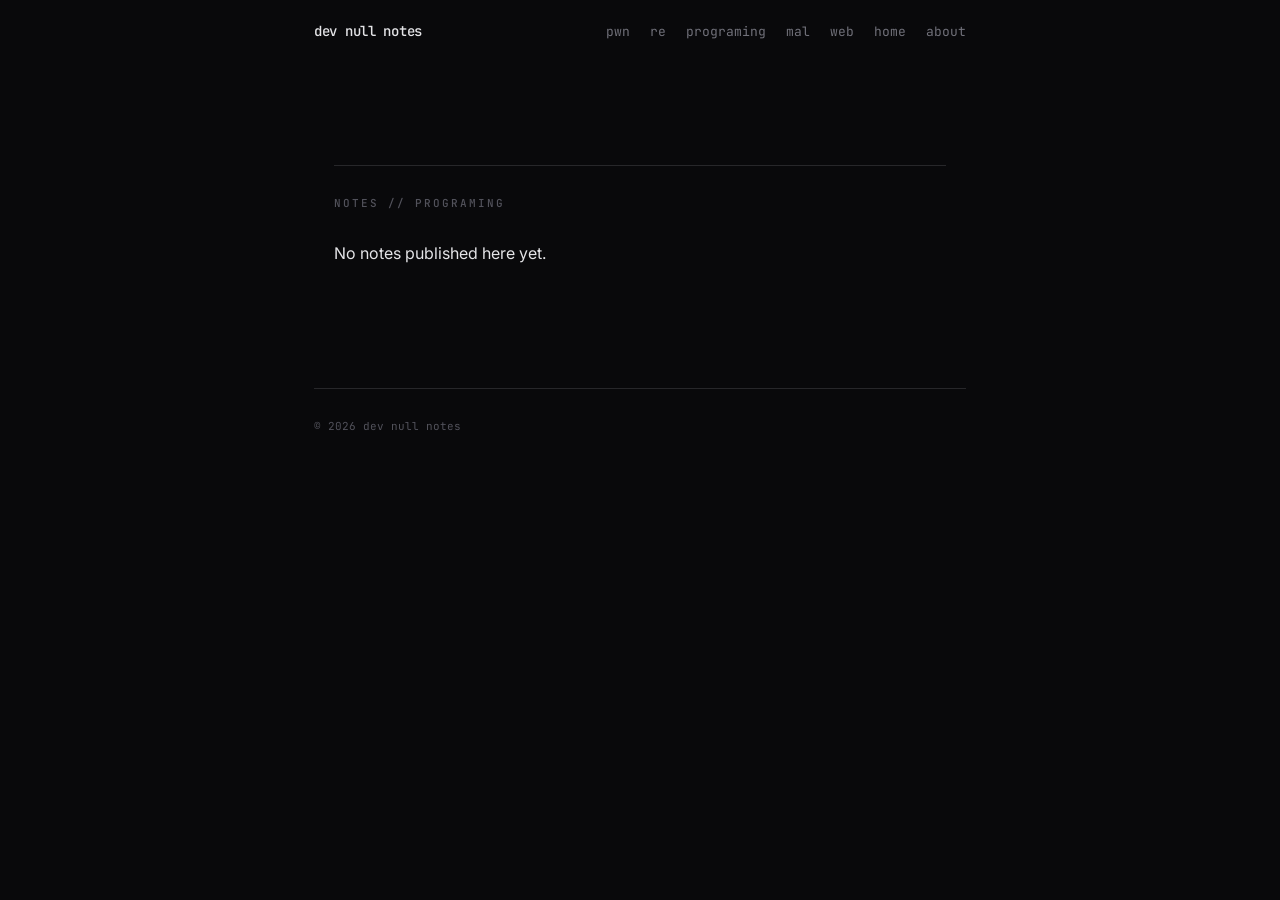
==== programing/index.html @ 0116f172 "init page" ====
<!doctype html>
<html lang="en" dir="ltr">
    <head>
        <meta charset="UTF-8" />
        <meta name="viewport" content="width=device-width, initial-scale=1.0" />
        <title>Notes // PROGRAMING — dev null notes</title>
        <link rel="stylesheet" href="/style.css" />
    </head>
    <body>
        
        <nav>
            <a href="/index.html" class="logo">dev null notes</a>
            <button class="nav-toggle" aria-expanded="false" aria-label="Toggle navigation">[menu]</button>
            <div class="nav-links">
                <a href="/pwn/index.html">pwn</a>
                <a href="/re/index.html">re</a>
                <a href="/programing/index.html">programing</a>
                <a href="/mal/index.html">mal</a>
                <a href="/web/index.html">web</a>
                <a href="/index.html">home</a>
                <a href="/about.html">about</a>
            </div>
        </nav>
        <main style="max-width: var(--wide); margin: 0 auto; padding: 20px;">
            <section>
                <h2>Notes // PROGRAMING</h2>
                <p>No notes published here yet.</p>
            </section>
        </main>
        <footer>
            <span>&copy; 2026 dev null notes</span>
        </footer>
        <script src="/main.js"></script>
    </body>
</html>
---- style.css ----
@import url("https://fonts.googleapis.com/css2?family=Inter:wght@400;500;600&family=JetBrains+Mono:wght@400;500&display=swap");

/* ── Design tokens ── */
:root {
    --bg: #09090b;
    --text: #e4e4e7;
    --muted: #71717a;
    --dim: #52525b;
    --accent: #60a5fa;
    --surface: #111113;
    --border: #27272a;
    --font-sans: "Inter", system-ui, -apple-system, sans-serif;
    --font-mono: "JetBrains Mono", "SF Mono", "Cascadia Code", monospace;
}

/* ── Reset ── */
*,
*::before,
*::after {
    box-sizing: border-box;
    margin: 0;
    padding: 0;
}

html {
    scroll-behavior: smooth;
}

body {
    background-color: var(--bg);
    color: var(--text);
    font-family: var(--font-sans);
    font-size: 16px;
    line-height: 1.7;
    max-width: 700px;
    margin: 0 auto;
    padding: 0 24px 120px;
    -webkit-font-smoothing: antialiased;
    -moz-osx-font-smoothing: grayscale;
}

::selection {
    background: rgba(96, 165, 250, 0.2);
    color: var(--text);
}
:focus-visible {
    outline: 1px solid var(--accent);
    outline-offset: 3px;
}

/* ── Reading progress ── */
#reading-progress {
    position: fixed;
    top: 0;
    left: 0;
    width: 0%;
    height: 2px;
    background: var(--accent);
    z-index: 100;
    transition: width 0.08s linear;
    opacity: 0;
    pointer-events: none;
}
#reading-progress.visible {
    opacity: 1;
}

/* ── Sticky nav ── */
nav {
    position: sticky;
    top: 0;
    z-index: 50;
    background: var(--bg);
    display: flex;
    justify-content: space-between;
    align-items: center;
    padding: 20px 0;
    margin-bottom: 80px;
    font-family: var(--font-mono);
    font-size: 13px;
    border-bottom: 1px solid transparent;
    transition: border-color 0.2s ease;
}
nav.scrolled {
    border-color: var(--border);
}

nav .logo {
    color: var(--text);
    font-weight: 500;
    text-decoration: none;
    letter-spacing: -0.02em;
    font-size: 14px;
}
nav .logo:hover {
    color: var(--accent);
}

nav .nav-links {
    display: flex;
    align-items: center;
    flex-wrap: wrap;
}
nav .nav-links a {
    color: var(--muted);
    text-decoration: none;
    margin-inline-start: 20px;
    transition: color 0.15s;
    font-size: 13px;
}
nav .nav-links a:hover,
nav .nav-links a.active {
    color: var(--text);
}

/* mobile hamburger */
.nav-toggle {
    display: none;
    background: none;
    border: none;
    color: var(--muted);
    cursor: pointer;
    font-family: var(--font-mono);
    font-size: 13px;
    padding: 4px 0;
}

/* ── Hero ── */
header {
    margin-bottom: 72px;
}
header h1 {
    font-family: var(--font-sans);
    font-size: 30px;
    font-weight: 600;
    letter-spacing: -0.03em;
    margin-bottom: 16px;
    line-height: 1.25;
    color: var(--text);
}
header p {
    color: var(--muted);
    font-size: 16px;
    max-width: 92%;
    line-height: 1.7;
}

/* ── Section labels ── */
h2 {
    font-family: var(--font-mono);
    font-size: 11px;
    color: var(--dim);
    text-transform: uppercase;
    letter-spacing: 2px;
    font-weight: 500;
    margin-bottom: 28px;
    margin-top: 60px;
    border-top: 1px solid var(--border);
    padding-top: 28px;
}
h2:first-of-type {
    margin-top: 0;
}

/* ── Article list ── */
article {
    margin-bottom: 40px;
}
article a {
    color: var(--text);
    text-decoration: none;
    font-size: 18px;
    font-weight: 500;
    font-family: var(--font-sans);
    letter-spacing: -0.01em;
    transition: color 0.15s;
    display: inline-block;
    margin-bottom: 6px;
    line-height: 1.4;
}
article a:hover {
    color: var(--accent);
}
article p {
    color: var(--muted);
    font-size: 14px;
    margin-bottom: 8px;
    line-height: 1.6;
}
.meta {
    font-family: var(--font-mono);
    font-size: 11px;
    color: var(--dim);
    display: flex;
    gap: 8px;
    align-items: center;
    flex-wrap: wrap;
}

/* ── Article page header ── */
.article-header {
    margin-bottom: 48px;
}
.article-header h1 {
    font-family: var(--font-sans);
    font-size: 30px;
    font-weight: 600;
    letter-spacing: -0.03em;
    margin-bottom: 16px;
    line-height: 1.25;
    color: var(--text);
}

.category {
    font-family: var(--font-mono);
    font-size: 11px;
    color: var(--accent);
    text-transform: uppercase;
    letter-spacing: 2px;
    margin-bottom: 14px;
    display: block;
}

/* ── TOC ── */
.toc {
    font-family: var(--font-mono);
    font-size: 13px;
    margin-bottom: 56px;
    padding: 18px 0;
    border-top: 1px solid var(--border);
    border-bottom: 1px solid var(--border);
}
.toc h4 {
    color: var(--dim);
    text-transform: uppercase;
    letter-spacing: 2px;
    font-size: 10px;
    margin-bottom: 12px;
    font-weight: 500;
}
.toc ol {
    list-style: none;
    display: grid;
    grid-template-columns: 1fr 1fr;
    gap: 6px 28px;
    counter-reset: toc;
}
.toc ol li {
    counter-increment: toc;
}
.toc ol li::before {
    content: counter(toc) ". ";
    color: var(--dim);
}
.toc a {
    color: var(--muted);
    text-decoration: none;
    transition: color 0.15s;
}
.toc a:hover {
    color: var(--text);
}

/* ── Prose ── */
.prose {
    font-family: var(--font-sans);
    font-size: 16px;
    line-height: 1.75;
}

.prose h2 {
    font-family: var(--font-sans);
    font-size: 20px;
    font-weight: 600;
    margin-top: 52px;
    margin-bottom: 16px;
    line-height: 1.3;
    letter-spacing: -0.02em;
    border: none;
    padding: 0;
    text-transform: none;
    color: var(--text);
}
.prose h3 {
    font-family: var(--font-sans);
    font-size: 17px;
    font-weight: 600;
    margin-top: 32px;
    margin-bottom: 10px;
    color: var(--text);
    letter-spacing: -0.01em;
}
.prose p {
    margin-bottom: 20px;
    color: #c4c4cc;
}
.prose strong {
    color: var(--text);
    font-weight: 600;
}
.prose em {
    font-style: italic;
}
.prose ul,
.prose ol {
    padding-inline-start: 1.5rem;
    margin-bottom: 20px;
    color: #c4c4cc;
}
.prose li {
    margin-bottom: 5px;
}
.prose a {
    color: var(--accent);
    text-decoration: underline;
    text-decoration-color: rgba(96, 165, 250, 0.35);
    text-underline-offset: 3px;
    transition: text-decoration-color 0.15s;
}
.prose a:hover {
    text-decoration-color: var(--accent);
}
.prose hr {
    border: none;
    border-top: 1px solid var(--border);
    margin: 44px 0;
}

/* ── Blockquote ── */
blockquote {
    border-inline-start: 2px solid var(--accent);
    padding-inline-start: 18px;
    margin: 28px 0;
    font-style: italic;
    color: var(--muted);
}
blockquote p {
    margin-bottom: 0;
    color: var(--muted);
}

/* ── Callout boxes ── */
.callout {
    border-inline-start: 2px solid #f59e0b;
    background: rgba(245, 158, 11, 0.05);
    padding: 12px 16px;
    margin: 28px 0;
    font-family: var(--font-mono);
    font-size: 13px;
    color: var(--muted);
    border-radius: 0 4px 4px 0;
}
.callout strong {
    color: #f59e0b;
}
.callout.info {
    border-color: var(--accent);
    background: rgba(96, 165, 250, 0.05);
}
.callout.info strong {
    color: var(--accent);
}
.callout.danger {
    border-color: #f87171;
    background: rgba(248, 113, 113, 0.05);
}
.callout.danger strong {
    color: #f87171;
}
.callout.tip {
    border-color: #34d399;
    background: rgba(52, 211, 153, 0.05);
}
.callout.tip strong {
    color: #34d399;
}

/* ── Code blocks ── */
.code-wrapper {
    margin: 28px 0;
    border: 1px solid var(--border);
    border-radius: 6px;
    overflow: hidden;
    background: #0d0d10;
}
.code-header {
    display: flex;
    justify-content: space-between;
    align-items: center;
    padding: 7px 14px;
    font-family: var(--font-mono);
    font-size: 11px;
    color: var(--dim);
    border-bottom: 1px solid var(--border);
    background: #0a0a0d;
    user-select: none;
}
.copy-btn {
    background: none;
    border: 1px solid var(--border);
    border-radius: 3px;
    color: var(--dim);
    cursor: pointer;
    font-family: var(--font-mono);
    font-size: 10px;
    padding: 2px 7px;
    transition:
        color 0.15s,
        border-color 0.15s;
    display: flex;
    align-items: center;
    gap: 4px;
}
.copy-btn:hover {
    color: var(--accent);
    border-color: var(--accent);
}
.copy-btn svg {
    width: 11px;
    height: 11px;
    flex-shrink: 0;
}
pre {
    padding: 16px 18px;
    overflow-x: auto;
    direction: ltr;
    text-align: left;
}
code {
    font-family: var(--font-mono);
    font-size: 13px;
    line-height: 1.65;
    color: #d4d4d8;
}
/* Inline code */
p code,
li code {
    background: var(--surface);
    border: 1px solid var(--border);
    padding: 1px 5px;
    border-radius: 3px;
    font-size: 13px;
    color: var(--accent);
    font-family: var(--font-mono);
}

/* ── Images ── */
.prose img {
    max-width: 100%;
    height: auto;
    border: 1px solid var(--border);
    border-radius: 4px;
    margin: 28px 0;
    display: block;
}
.prose figure {
    margin: 28px 0;
}
.prose figcaption {
    font-family: var(--font-mono);
    font-size: 11px;
    color: var(--dim);
    text-align: center;
    margin-top: 8px;
}

/* ── Prev / Next nav ── */
.article-nav {
    margin-top: 80px;
    padding-top: 32px;
    border-top: 1px solid var(--border);
    display: grid;
    grid-template-columns: 1fr 1fr;
    gap: 20px;
    font-family: var(--font-mono);
    font-size: 12px;
    /* reset nav styles */
    position: static;
    background: none;
    border-bottom: none;
    padding-bottom: 0;
    margin-bottom: 0;
}
.nav-item {
    display: flex;
    flex-direction: column;
    gap: 6px;
    text-decoration: none;
    padding: 14px;
    border: 1px solid var(--border);
    border-radius: 6px;
    transition: border-color 0.15s;
}
.nav-item:hover {
    border-color: var(--accent);
}
.nav-item.next {
    text-align: end;
}
.nav-label {
    color: var(--dim);
    font-size: 10px;
    text-transform: uppercase;
    letter-spacing: 1.5px;
}
.nav-title {
    color: var(--muted);
    transition: color 0.15s;
    line-height: 1.4;
    font-size: 12px;
    font-family: var(--font-sans);
}
.nav-item:hover .nav-title {
    color: var(--text);
}

@media (max-width: 640px) {
    .article-nav {
        grid-template-columns: 1fr;
    }
    .nav-item.next {
        text-align: start;
    }
}

/* ── Projects ── */
.project-list {
    list-style: none;
}
.project-list li {
    margin-bottom: 40px;
}
.project-list li a {
    color: var(--text);
    text-decoration: none;
    font-size: 18px;
    font-weight: 500;
    letter-spacing: -0.01em;
    display: inline-block;
    margin-bottom: 6px;
    transition: color 0.15s;
}
.project-list li a:hover {
    color: var(--accent);
}
.project-list li p {
    color: var(--muted);
    font-size: 14px;
    margin-bottom: 8px;
    line-height: 1.6;
}
.project-links {
    font-family: var(--font-mono);
    font-size: 12px;
    display: flex;
    gap: 14px;
    flex-wrap: wrap;
    margin-top: 8px;
}
.project-links a {
    color: var(--dim);
    text-decoration: none;
    transition: color 0.15s;
}
.project-links a:hover {
    color: var(--accent);
}

/* ── Contact ── */
.contact-list {
    list-style: none;
}
.contact-list li {
    margin-bottom: 10px;
    font-size: 15px;
    color: var(--muted);
}
.contact-list a {
    color: var(--text);
    text-decoration: none;
    transition: color 0.15s;
}
.contact-list a:hover {
    color: var(--accent);
}

/* ── Footer ── */
footer {
    margin-top: 100px;
    padding-top: 28px;
    border-top: 1px solid var(--border);
    font-family: var(--font-mono);
    font-size: 11px;
    color: var(--dim);
    display: flex;
    justify-content: space-between;
    gap: 12px;
    flex-wrap: wrap;
}

/* ── 404 ── */
.not-found {
    padding-top: 80px;
    text-align: center;
}
.not-found .code {
    font-family: var(--font-mono);
    font-size: 64px;
    color: var(--border);
    margin-bottom: 14px;
    letter-spacing: -0.04em;
    line-height: 1;
}
.not-found h1 {
    font-size: 20px;
    font-weight: 500;
    margin-bottom: 10px;
    color: var(--text);
}
.not-found p {
    color: var(--muted);
    font-size: 15px;
    margin-bottom: 28px;
}
.not-found a {
    font-family: var(--font-mono);
    font-size: 13px;
    color: var(--accent);
    text-decoration: none;
}
.not-found a:hover {
    text-decoration: underline;
}

/* ── SEO / GitHub Pages: hidden but machine-readable ── */
.sr-only {
    position: absolute;
    width: 1px;
    height: 1px;
    padding: 0;
    margin: -1px;
    overflow: hidden;
    clip: rect(0, 0, 0, 0);
    border: 0;
}

/* ── Responsive ── */
@media (max-width: 640px) {
    body {
        padding: 0 16px 80px;
        font-size: 15px;
    }

    nav {
        padding: 14px 0;
        margin-bottom: 52px;
        flex-wrap: wrap;
        gap: 0;
    }
    nav .logo {
        flex: 1;
    }
    .nav-toggle {
        display: block;
    }
    nav .nav-links {
        display: none;
        width: 100%;
        padding: 12px 0 4px;
        flex-direction: column;
        gap: 0;
    }
    nav .nav-links.open {
        display: flex;
    }
    nav .nav-links a {
        margin-inline-start: 0;
        padding: 8px 0;
        border-bottom: 1px solid var(--border);
        font-size: 14px;
    }
    nav .nav-links a:last-child {
        border-bottom: none;
    }

    header h1 {
        font-size: 24px;
    }
    .article-header h1 {
        font-size: 22px;
    }
    article a {
        font-size: 16px;
    }

    .toc ol {
        grid-template-columns: 1fr;
    }

    .article-nav {
        grid-template-columns: 1fr;
    }
    .nav-item.next {
        text-align: start;
    }

    .prose {
        font-size: 15px;
    }
    .prose h2 {
        font-size: 18px;
    }
    .prose h3 {
        font-size: 16px;
    }

    pre {
        padding: 12px 14px;
    }
    code {
        font-size: 12px;
    }
}

@media (max-width: 380px) {
    body {
        font-size: 14px;
    }
    header h1,
    .article-header h1 {
        font-size: 20px;
    }
}
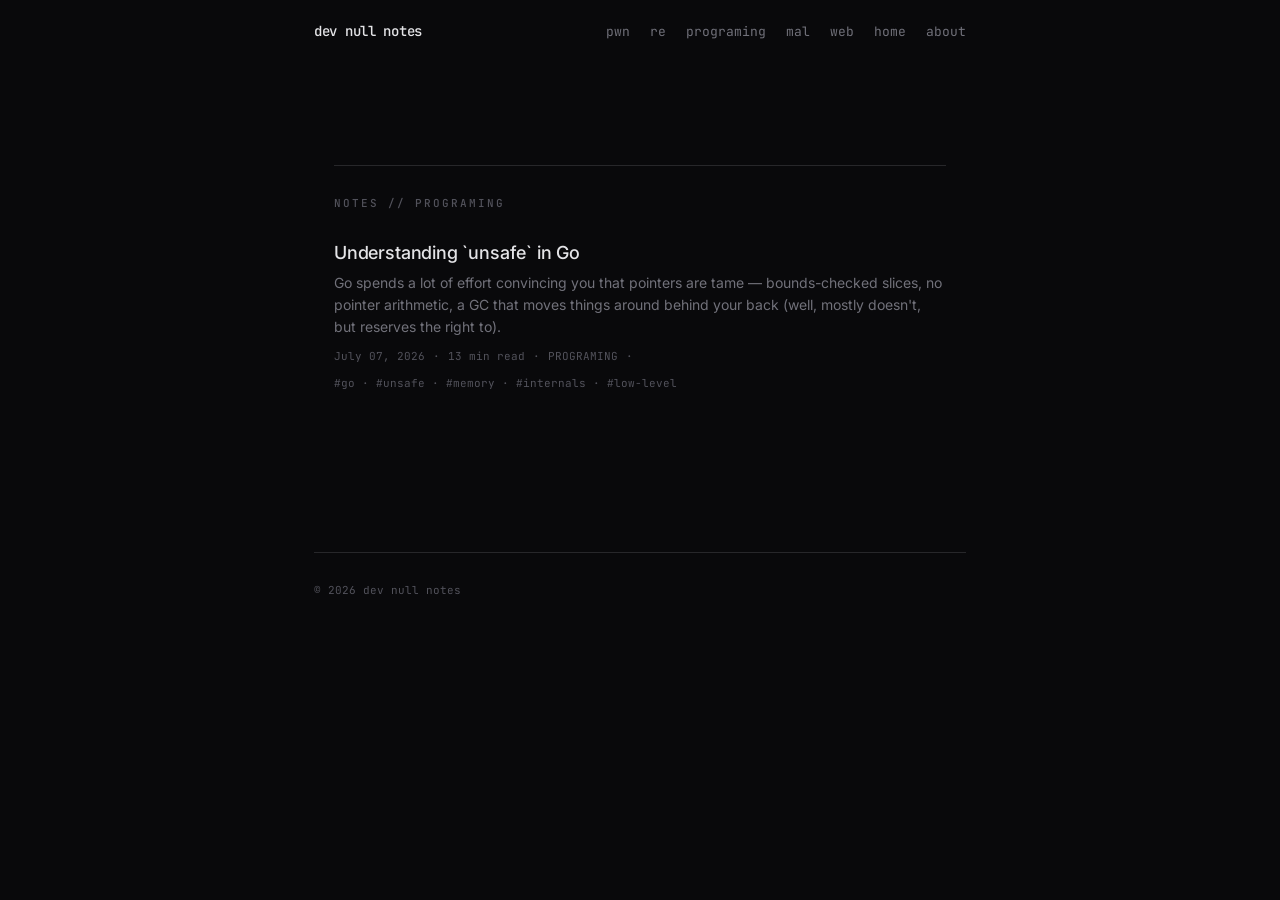
==== commit 4741c040: "Go unsafe" ====
--- a/programing/index.html
+++ b/programing/index.html
@@ -24,7 +24,19 @@
         <main style="max-width: var(--wide); margin: 0 auto; padding: 20px;">
             <section>
                 <h2>Notes // PROGRAMING</h2>
-                <p>No notes published here yet.</p>
+                
+            <article>
+                <a href="/programing/understanding-in-go.html">Understanding `unsafe` in Go</a>
+                <p>Go spends a lot of effort convincing you that pointers are tame — bounds-checked slices, no pointer arithmetic, a GC that moves things around behind your back (well, mostly doesn&#x27;t, but reserves the right to).</p>
+                <div class="meta">
+                    <span>July 07, 2026</span>
+                    <span>·</span>
+                    <span>13 min read</span>
+                    <span>·</span>
+                    <span class="cat-tag">PROGRAMING</span>
+                    <span>·</span><span>#go · #unsafe · #memory · #internals · #low-level</span>
+                </div>
+            </article>
             </section>
         </main>
         <footer>
